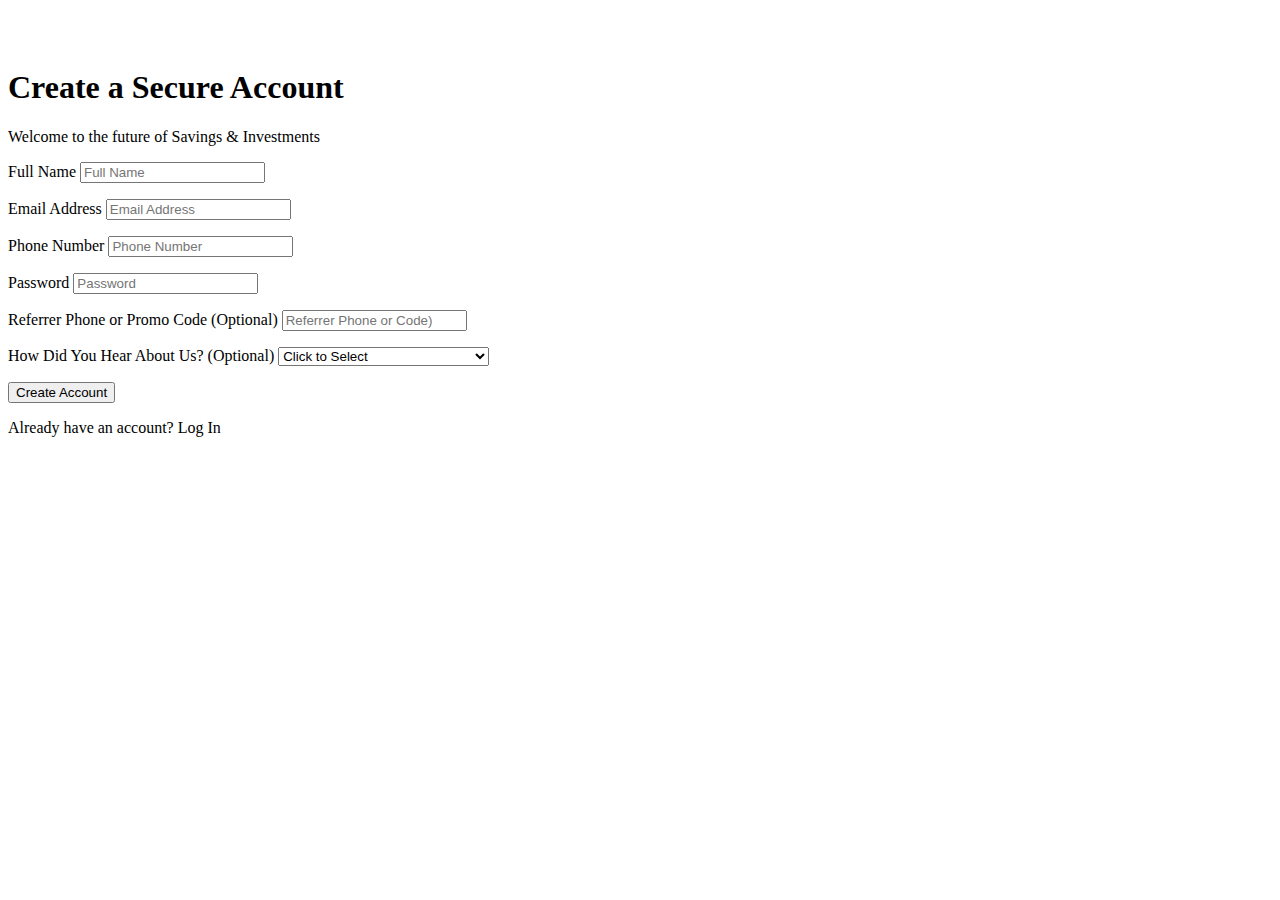
==== Piggy-SignUpPage/index.html @ 80b2fe82 "added piggyvent signup page" ====
<!DOCTYPE html>
<html lang="en">

<head>
    <meta charset="UTF-8">
    <meta name="viewport" content="width=device-width, initial-scale=1.0">
    <title>Piggivent Registration Page</title>
    <link rel="stylesheet" href="./Piggy-SignUpPage/styles.css">
</head>

<body>
    <div class="logo">
        <img src="/Piggy-SignUpPage/piggyvest-logo.svg" alt="piggivent logo">
    </div>

    <div class="register-container">
        <div class="form-container">
            <div class="register-header">
                <h1>Create a Secure Account</h1>
                <p>Welcome to the future of Savings & Investments</p>
            </div>
            <form action="">
                <p>
                    <label for="name">Full Name</label>
                    <input type="text" id="name" placeholder="Full Name">
                </p>
                <p>
                    <label for="name">Email Address</label>
                    <input type="text" id="name" placeholder="Email Address">
                </p>
                <p>
                    <label for="name">Phone Number</label>
                    <input type="text" id="name" placeholder="Phone Number">
                </p>
                <p>
                    <label for="name">Password</label>
                    <input type="text" id="name" placeholder="Password">
                </p>
                <p>
                    <label for="name">Referrer Phone or Promo Code (Optional)</label>
                    <input type="text" id="name" placeholder="Referrer Phone or Code)">
                </p>
                <p>
                    <label for="about">How Did You Hear About Us? (Optional)</label>
                    <select id="about">
                        <option>Click to Select</option>
                        <option value="Facebook">Facebook</option>
                        <option value="Twitter">Twitter</option>
                        <option value="Instagram">Instagram</option>
                        <option value=">Friend/Family/Cowirker Referral">Friend/Family/Cowirker Referral</option>
                        <option value="Google Search">Google Search</option>
                        <option value=">Google Playstore">Google Playstore</option>
                        <option value="Online Blog">Online Blog</option>
                        <option value="Local Newspaper">Local Newspaper</option>
                        <option value="At an Event">At an Event</option>
                        <option value=">Other">Other</option>
                    </select>
                </p>
                <p>
                    <button>Create Account</button>
                </p>
            </form>
        </div>
    </div>
    <p class="footer-link">Already have an account? Log In</p>
</body>

</html>
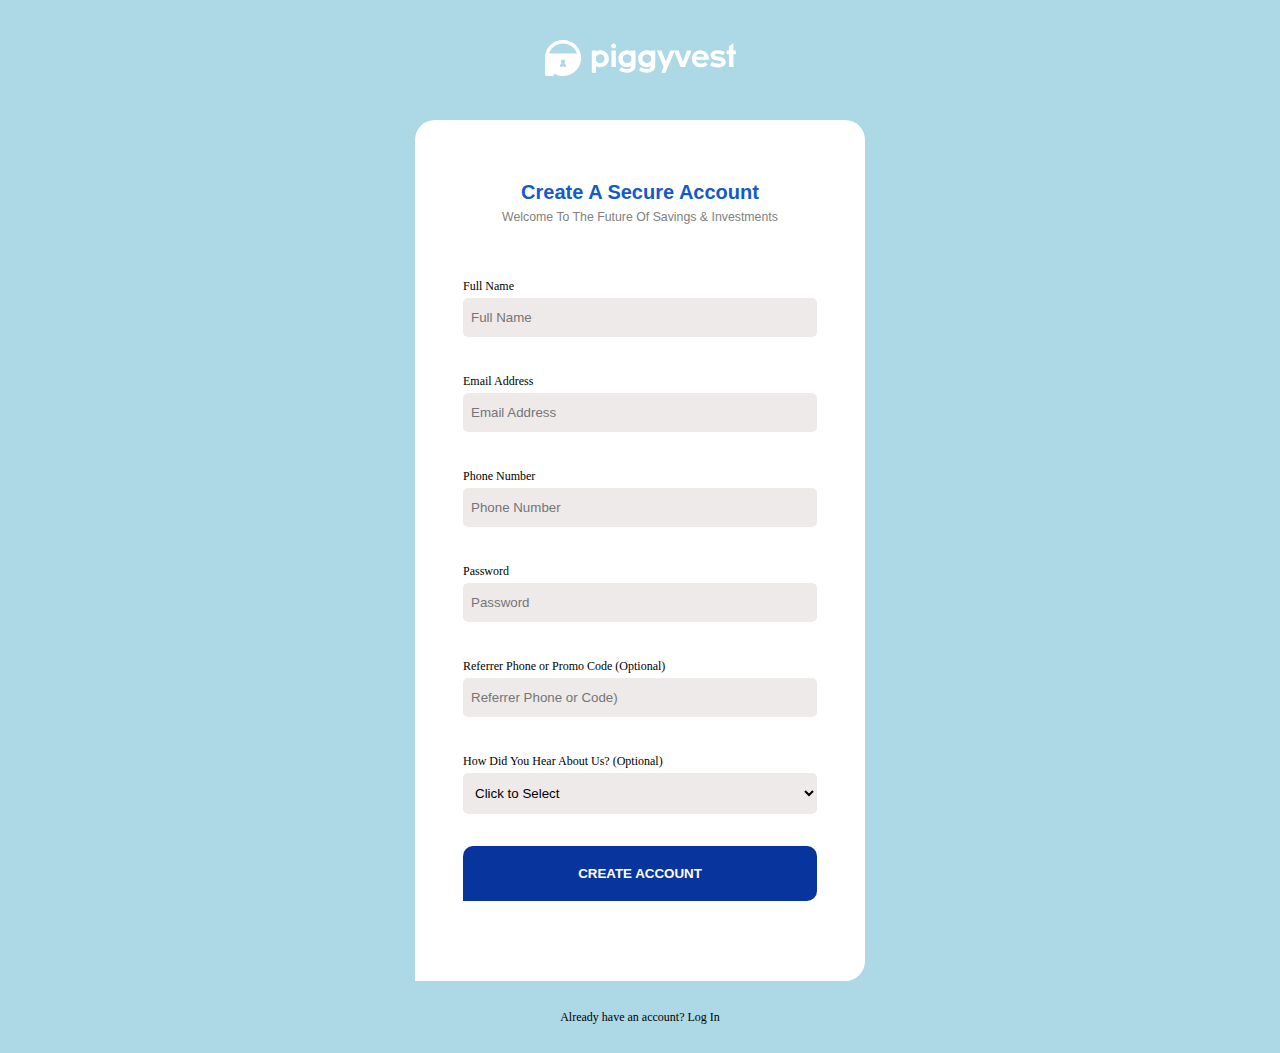
==== commit 8549095a: "Update index.html" ====
--- a/Piggy-SignUpPage/index.html
+++ b/Piggy-SignUpPage/index.html
@@ -5,7 +5,7 @@
     <meta charset="UTF-8">
     <meta name="viewport" content="width=device-width, initial-scale=1.0">
     <title>Piggivent Registration Page</title>
-    <link rel="stylesheet" href="./Piggy-SignUpPage/styles.css">
+    <link rel="stylesheet" href="styles.css">
 </head>
 
 <body>
@@ -65,4 +65,4 @@
     <p class="footer-link">Already have an account? Log In</p>
 </body>
 
-</html>+</html>
--- a/Piggy-SignUpPage/styles.css
+++ b/Piggy-SignUpPage/styles.css
@@ -0,0 +1,114 @@
+* {
+    box-sizing: border-box;
+}
+
+body {
+    background: #ADD8E6;
+}
+
+.logo {
+    text-align: center;
+    margin: 2.5rem 2.5rem;
+}
+
+.register-container {
+    width: 450px;
+    margin: 0 auto;
+    padding: 48px;
+
+    border-radius: 20px 20px 20px 0;
+    background: #fff;
+    display: flex;
+    flex-direction: column;
+    /* border: 2px solid red; */
+
+}
+
+.register-container .form-container {
+    /* border: 2px solid green; */
+
+}
+
+
+.register-container .register-header h1 {
+    color: #125bc8;
+    text-transform: capitalize;
+    font-weight: 600;
+    font-size: 1.25rem;
+    text-align: center;
+    font-family: sans-serif;
+}
+
+.register-container .register-header p {
+    color: gray;
+    margin-top: -10px;
+    font-size: 14px;
+    text-align: center;
+    text-transform: capitalize;
+    line-height: 1.5;
+    font-size: .77rem;
+    font-family: sans-serif;
+}
+
+.register-header small {
+    display: block;
+}
+
+form {
+    margin-top: 2em;
+    overflow-y: auto;
+}
+
+form p {
+    display: flex;
+    flex-direction: column;
+    margin-bottom: 2em;
+}
+
+form>p>label {
+    font-size: .75em;
+    line-height: 2;
+}
+
+form input {
+    word-spacing: normal;
+    letter-spacing: normal;
+}
+
+form input[placeholder],
+select {
+    background: #eeeaea;
+    padding: 12px 8px;
+    outline: 0;
+    border-radius: 5px;
+    border: 0;
+}
+form select option{
+    background: #faf9f9;
+    display: flex;
+    flex-wrap: wrap;
+    text-overflow: ellipsis;
+    overflow: hidden;
+    padding: 20px;
+
+}
+
+form button {
+    background: #08349e;
+    padding: 20px 8px;
+    outline: 0;
+    border-radius: 10px 10px 10px 0;
+    border: 0;
+    text-align: center;
+    color: #fff;
+    font-weight: bold;
+    text-transform: uppercase;
+    cursor: pointer;
+}
+
+.footer-link {
+    text-align: center;
+    font-size: .75em;
+   margin: 2em 8em;
+    line-height: 2;
+}
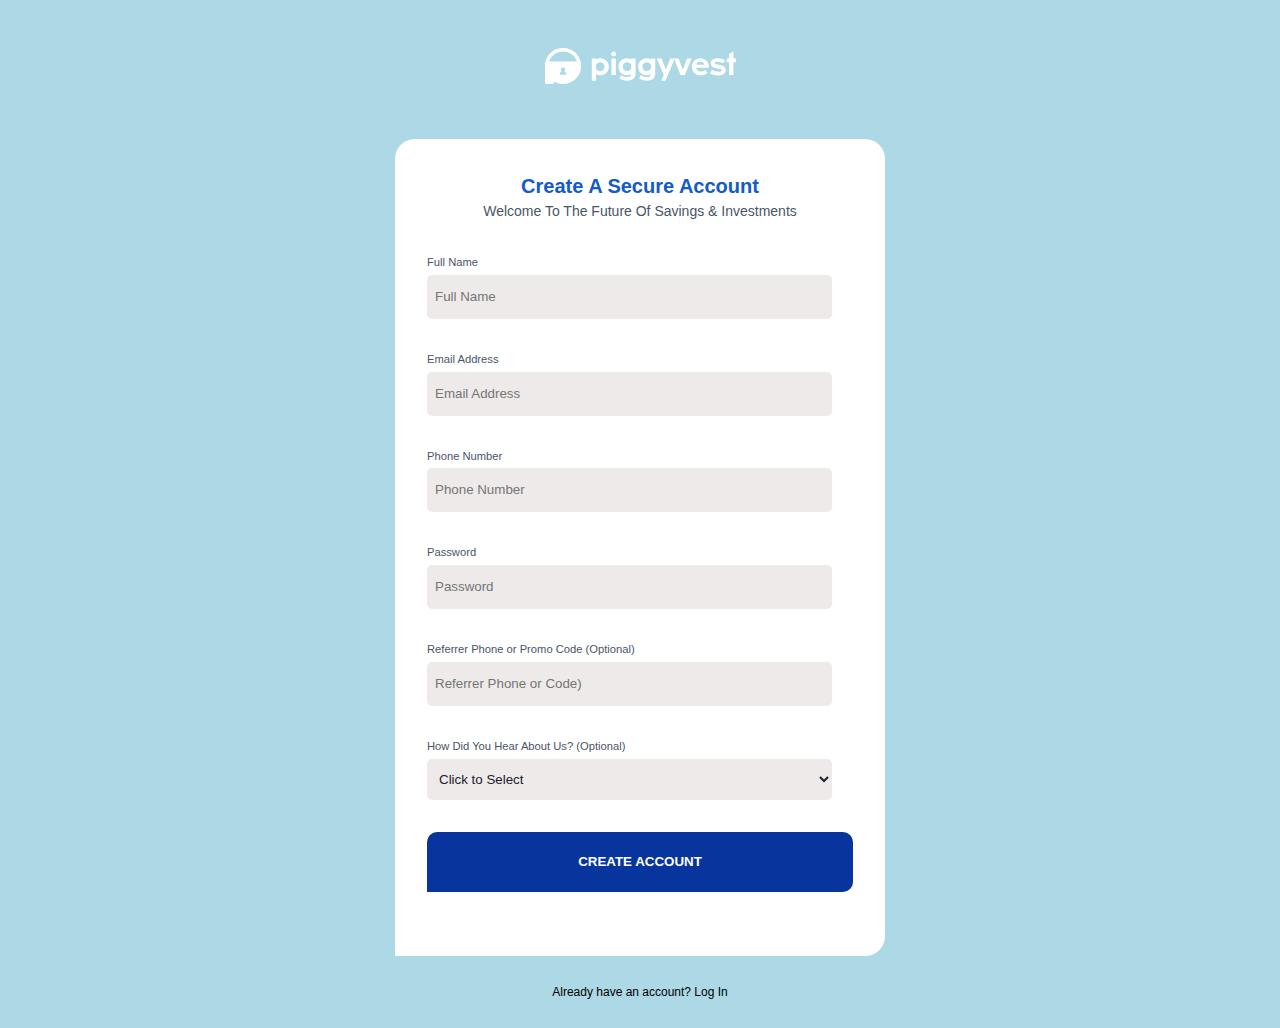
==== commit 1341e954: "quick modification" ====
--- a/Piggy-SignUpPage/index.html
+++ b/Piggy-SignUpPage/index.html
@@ -5,12 +5,12 @@
     <meta charset="UTF-8">
     <meta name="viewport" content="width=device-width, initial-scale=1.0">
     <title>Piggivent Registration Page</title>
-    <link rel="stylesheet" href="styles.css">
+    <link rel="stylesheet" href="./styles.css">
 </head>
 
 <body>
     <div class="logo">
-        <img src="/Piggy-SignUpPage/piggyvest-logo.svg" alt="piggivent logo">
+        <img src="./piggyvest-logo.svg" alt="piggivent logo">
     </div>
 
     <div class="register-container">
@@ -40,20 +40,23 @@
                     <label for="name">Referrer Phone or Promo Code (Optional)</label>
                     <input type="text" id="name" placeholder="Referrer Phone or Code)">
                 </p>
-                <p>
+
+
+                <p >
                     <label for="about">How Did You Hear About Us? (Optional)</label>
+                    
                     <select id="about">
-                        <option>Click to Select</option>
-                        <option value="Facebook">Facebook</option>
-                        <option value="Twitter">Twitter</option>
-                        <option value="Instagram">Instagram</option>
-                        <option value=">Friend/Family/Cowirker Referral">Friend/Family/Cowirker Referral</option>
-                        <option value="Google Search">Google Search</option>
-                        <option value=">Google Playstore">Google Playstore</option>
-                        <option value="Online Blog">Online Blog</option>
-                        <option value="Local Newspaper">Local Newspaper</option>
-                        <option value="At an Event">At an Event</option>
-                        <option value=">Other">Other</option>
+                        <option class="opt">Click to Select</option>
+                        <option class="opt" value="Facebook">Facebook</option>
+                        <option class="opt" value="Twitter">Twitter</option>
+                        <option class="opt" value="Instagram">Instagram</option>
+                        <option class="opt" value=">Friend/Family/Cowirker Referral">Friend/Family/Cowirker Referral</option>
+                        <option class="opt" value="Google Search">Google Search</option>
+                        <option class="opt" value=">Google Playstore">Google Playstore</option>
+                        <option class="opt" value="Online Blog">Online Blog</option>
+                        <option class="opt" value="Local Newspaper">Local Newspaper</option>
+                        <option class="opt" value="At an Event">At an Event</option>
+                        <option class="opt" value=">Other">Other</option>
                     </select>
                 </p>
                 <p>
@@ -65,4 +68,4 @@
     <p class="footer-link">Already have an account? Log In</p>
 </body>
 
-</html>
+</html>--- a/Piggy-SignUpPage/styles.css
+++ b/Piggy-SignUpPage/styles.css
@@ -1,5 +1,9 @@
 * {
+    margin: 0;
+    padding: 0;
     box-sizing: border-box;
+    line-height: 1.5;
+    font-family: U8, sans-serif;
 }
 
 body {
@@ -8,51 +12,47 @@
 
 .logo {
     text-align: center;
-    margin: 2.5rem 2.5rem;
+    width: 200px;
+    padding: 48px 0;
+    margin: 0 auto;
 }
 
 .register-container {
-    width: 450px;
+    width: 490px;
     margin: 0 auto;
-    padding: 48px;
-
+    max-height: 862px;
     border-radius: 20px 20px 20px 0;
     background: #fff;
     display: flex;
     flex-direction: column;
-    /* border: 2px solid red; */
-
+    position: relative;
+    overflow: auto;
+    padding: 2rem;
 }
 
-.register-container .form-container {
-    /* border: 2px solid green; */
-
-}
 
 
 .register-container .register-header h1 {
     color: #125bc8;
     text-transform: capitalize;
-    font-weight: 600;
+    font-weight: 700;
     font-size: 1.25rem;
     text-align: center;
-    font-family: sans-serif;
+    font-family: U8, sans-serif;
 }
 
 .register-container .register-header p {
-    color: gray;
-    margin-top: -10px;
-    font-size: 14px;
+    font-size: 0.875rem;
+    color: #4a5568;
     text-align: center;
     text-transform: capitalize;
     line-height: 1.5;
     font-size: .77rem;
     font-family: sans-serif;
+    font-size: 0.875rem;
+    color: #4a5568;
 }
 
-.register-header small {
-    display: block;
-}
 
 form {
     margin-top: 2em;
@@ -66,8 +66,11 @@
 }
 
 form>p>label {
-    font-size: .75em;
-    line-height: 2;
+    font-size: .7rem;
+    font-size: bold;
+    color: #4a5568;
+    margin-bottom: 0.25rem;
+
 }
 
 form input {
@@ -80,17 +83,17 @@
     background: #eeeaea;
     padding: 12px 8px;
     outline: 0;
+    color: #1a202c;
     border-radius: 5px;
     border: 0;
+    width: 95%;
 }
-form select option{
+
+#about .opt {
+    display: inline-block;
     background: #faf9f9;
-    display: flex;
-    flex-wrap: wrap;
-    text-overflow: ellipsis;
-    overflow: hidden;
-    padding: 20px;
-
+    font-size: small;
+    padding: 40px;
 }
 
 form button {
@@ -109,6 +112,6 @@
 .footer-link {
     text-align: center;
     font-size: .75em;
-   margin: 2em 8em;
+    margin: 2em 8em;
     line-height: 2;
-}
+}